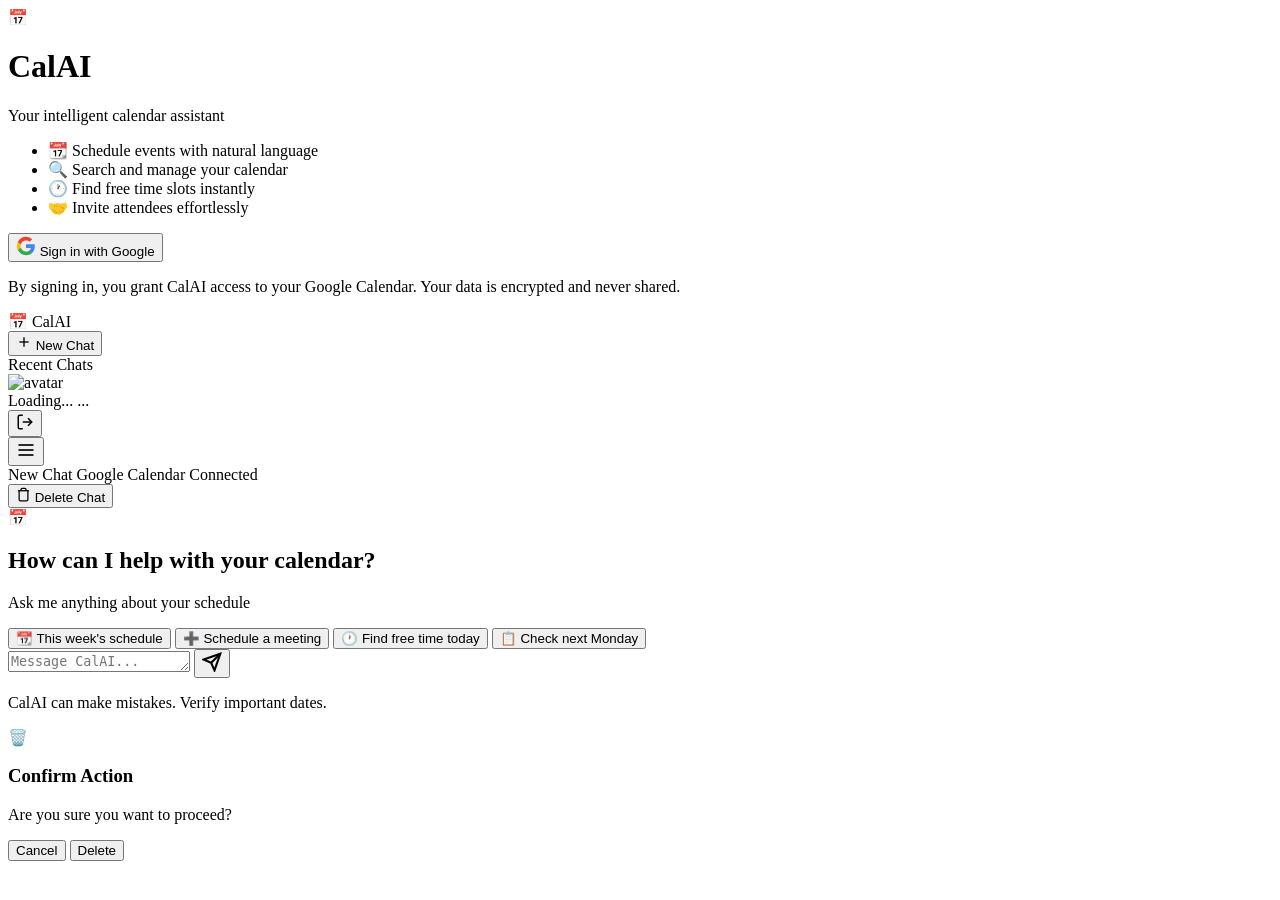
==== app/static/index.html @ 3012a9ba "feat: Production-ready Calendar AI Agent with Gemini, Google Calendar, Admin Dashboard, and RBAC" ====
<!DOCTYPE html>
<html lang="en">
<head>
  <meta charset="UTF-8" />
  <meta name="viewport" content="width=device-width, initial-scale=1.0" />
  <title>CalAI — Your AI Calendar Assistant</title>
  <meta name="description" content="AI-powered calendar management. Schedule, update, and manage your Google Calendar with natural language." />
  <link rel="preconnect" href="https://fonts.googleapis.com" />
  <link rel="preconnect" href="https://fonts.gstatic.com" crossorigin />
  <link href="https://fonts.googleapis.com/css2?family=Inter:wght@300;400;500;600;700&display=swap" rel="stylesheet" />
  <link rel="stylesheet" href="/static/style.css" />
</head>
<body>

  <!-- ── Login Overlay ───────────────────────────────────────────────── -->
  <div id="login-overlay" class="login-overlay">
    <div class="login-card">
      <div class="login-logo">
        <span class="logo-icon">📅</span>
        <h1 class="login-title">CalAI</h1>
        <p class="login-subtitle">Your intelligent calendar assistant</p>
      </div>

      <ul class="feature-list">
        <li><span>📆</span> Schedule events with natural language</li>
        <li><span>🔍</span> Search and manage your calendar</li>
        <li><span>🕐</span> Find free time slots instantly</li>
        <li><span>🤝</span> Invite attendees effortlessly</li>
      </ul>

      <button id="login-btn" class="login-btn" onclick="loginWithGoogle()">
        <svg width="20" height="20" viewBox="0 0 24 24" fill="none">
          <path d="M22.56 12.25c0-.78-.07-1.53-.2-2.25H12v4.26h5.92c-.26 1.37-1.04 2.53-2.21 3.31v2.77h3.57c2.08-1.92 3.28-4.74 3.28-8.09z" fill="#4285F4"/>
          <path d="M12 23c2.97 0 5.46-.98 7.28-2.66l-3.57-2.77c-.98.66-2.23 1.06-3.71 1.06-2.86 0-5.29-1.93-6.16-4.53H2.18v2.84C3.99 20.53 7.7 23 12 23z" fill="#34A853"/>
          <path d="M5.84 14.09c-.22-.66-.35-1.36-.35-2.09s.13-1.43.35-2.09V7.07H2.18C1.43 8.55 1 10.22 1 12s.43 3.45 1.18 4.93l2.85-2.22.81-.62z" fill="#FBBC05"/>
          <path d="M12 5.38c1.62 0 3.06.56 4.21 1.64l3.15-3.15C17.45 2.09 14.97 1 12 1 7.7 1 3.99 3.47 2.18 7.07l3.66 2.84c.87-2.6 3.3-4.53 6.16-4.53z" fill="#EA4335"/>
        </svg>
        Sign in with Google
      </button>

      <p class="login-terms">
        By signing in, you grant CalAI access to your Google Calendar.
        Your data is encrypted and never shared.
      </p>
    </div>
  </div>

  <!-- ── Main App ─────────────────────────────────────────────────────── -->
  <div id="app" class="app hidden">

    <!-- Sidebar -->
    <aside class="sidebar" id="sidebar">
      <div class="sidebar-header">
        <div class="logo">
          <span class="logo-icon">📅</span>
          <span class="logo-text">CalAI</span>
        </div>
        <button class="new-chat-btn" id="new-chat-btn" onclick="startNewChat()">
          <svg width="16" height="16" viewBox="0 0 24 24" fill="none" stroke="currentColor" stroke-width="2">
            <line x1="12" y1="5" x2="12" y2="19"></line>
            <line x1="5" y1="12" x2="19" y2="12"></line>
          </svg>
          New Chat
        </button>
      </div>

      <div class="sessions-list" id="sessions-list">
        <div class="sessions-label">Recent Chats</div>
        <!-- Sessions injected by JS -->
      </div>

      <div class="sidebar-footer">
        <div class="user-info" id="user-info">
          <img id="user-avatar" class="user-avatar" src="" alt="avatar" />
          <div class="user-details">
            <span id="user-name" class="user-name">Loading...</span>
            <span id="user-email" class="user-email">...</span>
          </div>
        </div>
        <button class="logout-btn" onclick="logout()" title="Sign out">
          <svg width="18" height="18" viewBox="0 0 24 24" fill="none" stroke="currentColor" stroke-width="2">
            <path d="M9 21H5a2 2 0 0 1-2-2V5a2 2 0 0 1 2-2h4"></path>
            <polyline points="16,17 21,12 16,7"></polyline>
            <line x1="21" y1="12" x2="9" y2="12"></line>
          </svg>
        </button>
      </div>
    </aside>

    <!-- Main Chat Area -->
    <main class="chat-area">
      <!-- Header -->
      <header class="chat-header">
        <button class="sidebar-toggle" id="sidebar-toggle" onclick="toggleSidebar()">
          <svg width="20" height="20" viewBox="0 0 24 24" fill="none" stroke="currentColor" stroke-width="2">
            <line x1="3" y1="12" x2="21" y2="12"></line>
            <line x1="3" y1="6" x2="21" y2="6"></line>
            <line x1="3" y1="18" x2="21" y2="18"></line>
          </svg>
        </button>
        <div class="header-info">
          <span class="header-title" id="chat-title">New Chat</span>
          <span class="header-status">
            <span class="status-dot"></span>
            Google Calendar Connected
          </span>
        </div>
        <div class="header-actions" id="header-actions">
          <button id="clear-chat-btn" class="clear-chat-btn hidden" onclick="deleteCurrentChat()" title="Delete this conversation">
            <svg width="15" height="15" viewBox="0 0 24 24" fill="none" stroke="currentColor" stroke-width="2">
              <polyline points="3 6 5 6 21 6"></polyline>
              <path d="M19 6v14a2 2 0 0 1-2 2H7a2 2 0 0 1-2-2V6m3 0V4a2 2 0 0 1 2-2h4a2 2 0 0 1 2 2v2"></path>
            </svg>
            <span>Delete Chat</span>
          </button>
          <!-- Admin button dynamically populated strictly for authorized admins -->
        </div>
      </header>

      <!-- Messages -->
      <div class="messages-container" id="messages-container">
        <!-- Welcome state -->
        <div class="welcome-state" id="welcome-state">
          <div class="welcome-icon">📅</div>
          <h2 class="welcome-title">How can I help with your calendar?</h2>
          <p class="welcome-sub">Ask me anything about your schedule</p>
          <div class="quick-actions">
            <button class="quick-btn" onclick="sendQuick('What do I have scheduled this week?')">
              📆 This week's schedule
            </button>
            <button class="quick-btn" onclick="sendQuick('Schedule a meeting tomorrow at 10am for 1 hour')">
              ➕ Schedule a meeting
            </button>
            <button class="quick-btn" onclick="sendQuick('Find me a free 1-hour slot today')">
              🕐 Find free time today
            </button>
            <button class="quick-btn" onclick="sendQuick('What events do I have next Monday?')">
              📋 Check next Monday
            </button>
          </div>
        </div>

        <!-- Messages injected here -->
      </div>

      <!-- Input -->
      <div class="input-area">
        <div class="input-wrapper">
          <textarea
            id="message-input"
            class="message-input"
            placeholder="Message CalAI..."
            rows="1"
            onkeydown="handleKeyDown(event)"
            oninput="autoResize(this)"
          ></textarea>
          <button class="send-btn" id="send-btn" onclick="sendMessage()">
            <svg width="20" height="20" viewBox="0 0 24 24" fill="none" stroke="currentColor" stroke-width="2.5">
              <line x1="22" y1="2" x2="11" y2="13"></line>
              <polygon points="22,2 15,22 11,13 2,9"></polygon>
            </svg>
          </button>
        </div>
        <p class="input-hint">CalAI can make mistakes. Verify important dates.</p>
      </div>
    </main>
  </div>

  <!-- ── Custom Confirmation Modal ────────────────────────────────────── -->
  <div id="confirm-modal" class="modal-backdrop hidden">
    <div class="modal-card">
      <div class="modal-icon" id="modal-icon">🗑️</div>
      <h3 class="modal-title" id="modal-title">Confirm Action</h3>
      <p class="modal-body" id="modal-body">Are you sure you want to proceed?</p>
      <div class="modal-actions">
        <button class="modal-btn btn-cancel" id="modal-cancel-btn">Cancel</button>
        <button class="modal-btn btn-danger" id="modal-confirm-btn">Delete</button>
      </div>
    </div>
  </div>

  <!-- ── Toast Notifications Container ────────────────────────────────── -->
  <div id="toast-container" class="toast-container"></div>

  <script src="/static/app.js"></script>
</body>
</html>
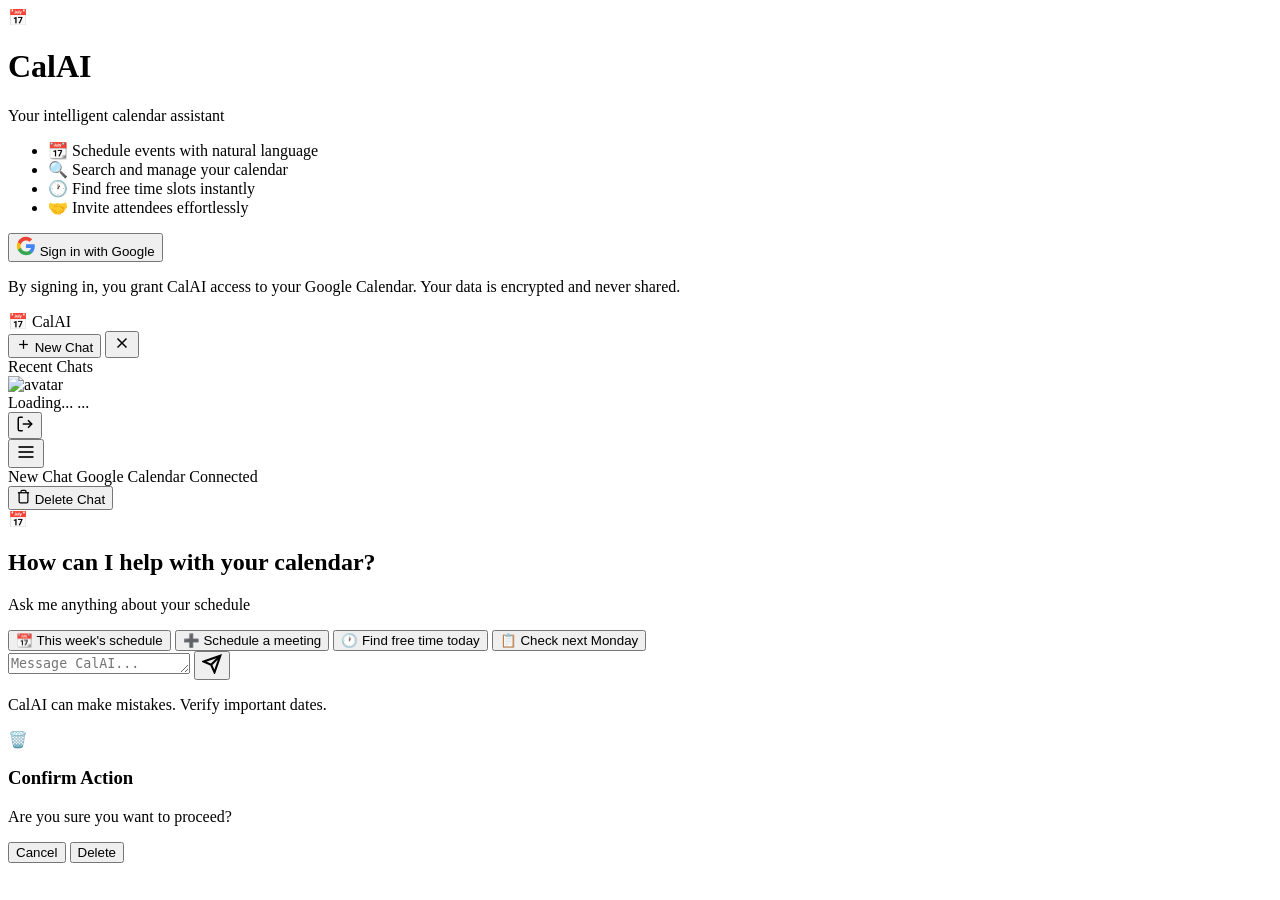
==== commit 4b1a4097: "feat: complete mobile responsive design system for all phone sizes and tablets" ====
--- a/app/static/index.html
+++ b/app/static/index.html
@@ -2,7 +2,11 @@
 <html lang="en">
 <head>
   <meta charset="UTF-8" />
-  <meta name="viewport" content="width=device-width, initial-scale=1.0" />
+  <meta name="viewport" content="width=device-width, initial-scale=1.0, maximum-scale=5.0, viewport-fit=cover" />
+  <meta name="theme-color" content="#0f0f13" />
+  <meta name="mobile-web-app-capable" content="yes" />
+  <meta name="apple-mobile-web-app-capable" content="yes" />
+  <meta name="apple-mobile-web-app-status-bar-style" content="black-translucent" />
   <title>CalAI — Your AI Calendar Assistant</title>
   <meta name="description" content="AI-powered calendar management. Schedule, update, and manage your Google Calendar with natural language." />
   <link rel="preconnect" href="https://fonts.googleapis.com" />
@@ -11,6 +15,9 @@
   <link rel="stylesheet" href="/static/style.css" />
 </head>
 <body>
+
+  <!-- ── Mobile Sidebar Overlay ──────────────────────────────────────── -->
+  <div id="sidebar-overlay" class="sidebar-overlay hidden" onclick="toggleSidebar(false)"></div>
 
   <!-- ── Login Overlay ───────────────────────────────────────────────── -->
   <div id="login-overlay" class="login-overlay">
@@ -55,13 +62,21 @@
           <span class="logo-icon">📅</span>
           <span class="logo-text">CalAI</span>
         </div>
-        <button class="new-chat-btn" id="new-chat-btn" onclick="startNewChat()">
-          <svg width="16" height="16" viewBox="0 0 24 24" fill="none" stroke="currentColor" stroke-width="2">
-            <line x1="12" y1="5" x2="12" y2="19"></line>
-            <line x1="5" y1="12" x2="19" y2="12"></line>
-          </svg>
-          New Chat
-        </button>
+        <div class="sidebar-header-actions">
+          <button class="new-chat-btn" id="new-chat-btn" onclick="startNewChat()">
+            <svg width="15" height="15" viewBox="0 0 24 24" fill="none" stroke="currentColor" stroke-width="2">
+              <line x1="12" y1="5" x2="12" y2="19"></line>
+              <line x1="5" y1="12" x2="19" y2="12"></line>
+            </svg>
+            <span>New Chat</span>
+          </button>
+          <button class="sidebar-close-btn" id="sidebar-close-btn" onclick="toggleSidebar(false)" aria-label="Close sidebar">
+            <svg width="18" height="18" viewBox="0 0 24 24" fill="none" stroke="currentColor" stroke-width="2">
+              <line x1="18" y1="6" x2="6" y2="18"></line>
+              <line x1="6" y1="6" x2="18" y2="18"></line>
+            </svg>
+          </button>
+        </div>
       </div>
 
       <div class="sessions-list" id="sessions-list">
